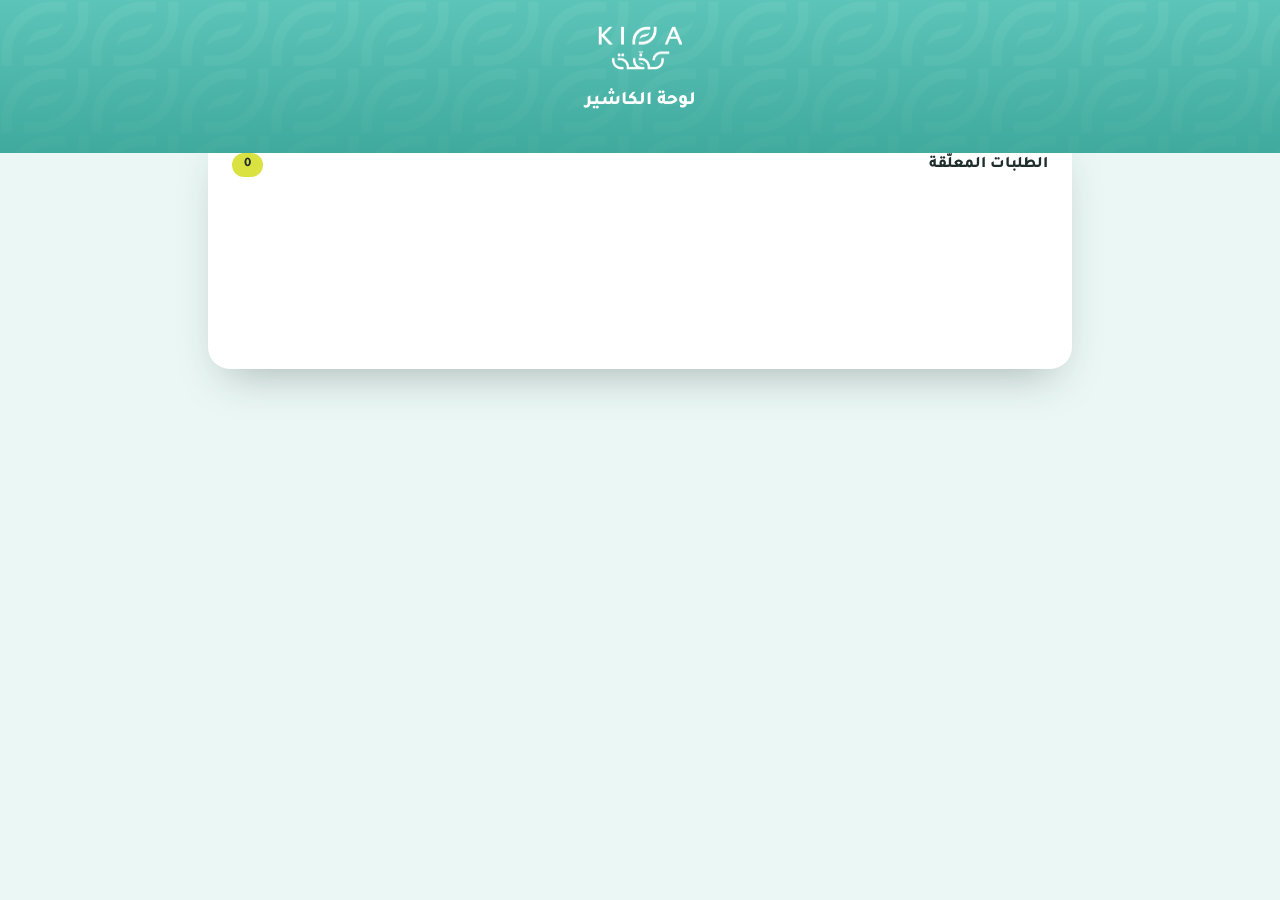
==== static/dashboard.html @ 1493652e "Add files via upload" ====
<!DOCTYPE html>
<html lang="ar" dir="rtl">
<head>
<meta charset="UTF-8" />
<meta name="viewport" content="width=device-width, initial-scale=1" />
<title>كفة | لوحة الكاشير</title>
<link rel="icon" href="assets/icon-teal.png" />
<link rel="stylesheet" href="style.css" />
</head>
<body>

<div class="kiffa-pattern-bg">
  <div class="dash-header">
    <img class="logo" src="assets/lockup-white.png" alt="كفة" />
    <h1>لوحة الكاشير</h1>
  </div>
</div>

<div class="dash-wrap">
  <div class="dash-panel">
    <div class="panel-title">
      <h2>الطلبات المعلّقة</h2>
      <span class="pending-count" id="pending-count">0</span>
    </div>
    <div id="orders-grid" class="orders-grid"></div>
    <div id="empty-state" class="empty-state hidden">
      <div class="emoji">☕</div>
      لا توجد طلبات معلّقة حالياً
    </div>
  </div>
</div>

<div class="confirm-overlay hidden" id="confirm-overlay">
  <div class="confirm-box">
    <div>تأكيد جاهزية الفاتورة</div>
    <div class="order-num" id="confirm-invoice-num">—</div>
    <div class="actions">
      <button class="btn btn-ghost" id="cancel-confirm">إلغاء</button>
      <button class="btn btn-primary" id="do-confirm">تأكيد الجاهزية</button>
    </div>
  </div>
</div>

<script src="config.js"></script>
<script src="dashboard.js"></script>
</body>
</html>
---- static/style.css ----
@import url('https://fonts.googleapis.com/css2?family=Tajawal:wght@400;500;700;800&family=Lato:wght@400;700;900&display=swap');

:root {
  --teal: #5cc4b9;
  --teal-dark: #3fa89c;
  --teal-darker: #2c8a80;
  --teal-light: #eaf7f5;
  --lime: #dae242;
  --magenta: #941b81;
  --ink: #1f2d2b;
  --muted: #6b7f7c;
  --card-radius: 22px;
  --shadow: 0 20px 45px -18px rgba(31, 45, 43, 0.35);
}

* { box-sizing: border-box; }

html, body {
  margin: 0;
  padding: 0;
  min-height: 100%;
  font-family: 'Tajawal', 'Lato', sans-serif;
  color: var(--ink);
  background: var(--teal-light);
}

body {
  direction: rtl;
}

.kiffa-pattern-bg {
  background-color: var(--teal);
  background-image: url('assets/icon-white.png');
  background-repeat: repeat;
  background-size: 90px auto;
  background-blend-mode: soft-light;
  position: relative;
}

.kiffa-pattern-bg::before {
  content: "";
  position: absolute;
  inset: 0;
  background: linear-gradient(180deg, rgba(92,196,184,0.85), rgba(63,168,156,0.95));
}

.kiffa-pattern-bg > * {
  position: relative;
  z-index: 1;
}

.brand-header {
  padding: 34px 20px 46px;
  text-align: center;
}

.brand-header img.logo {
  height: 56px;
  width: auto;
  margin-bottom: 10px;
}

.brand-header .tagline {
  color: #fff;
  font-weight: 500;
  font-size: 15px;
  opacity: 0.92;
  margin: 0;
}

.page-wrap {
  max-width: 480px;
  margin: 0 auto;
  padding: 0 18px 60px;
}

.card {
  background: #fff;
  border-radius: var(--card-radius);
  box-shadow: var(--shadow);
  padding: 30px 26px;
  margin-top: -32px;
}

.card h1 {
  font-size: 22px;
  font-weight: 800;
  margin: 0 0 6px;
  color: var(--ink);
}

.card .sub {
  color: var(--muted);
  font-size: 14.5px;
  margin: 0 0 22px;
  line-height: 1.7;
}

label.field-label {
  display: block;
  font-weight: 700;
  font-size: 14px;
  margin-bottom: 8px;
  color: var(--ink);
}

input[type="text"], input[type="tel"], input[type="number"] {
  width: 100%;
  padding: 15px 16px;
  border-radius: 14px;
  border: 2px solid #e3efed;
  font-size: 20px;
  font-family: 'Lato', 'Tajawal', sans-serif;
  text-align: center;
  letter-spacing: 1px;
  outline: none;
  transition: border-color .15s ease;
  background: #fbfefe;
}

input[type="text"]:focus, input[type="tel"]:focus, input[type="number"]:focus {
  border-color: var(--teal);
}

.btn {
  display: inline-flex;
  align-items: center;
  justify-content: center;
  gap: 8px;
  width: 100%;
  padding: 16px 20px;
  border-radius: 14px;
  border: none;
  font-family: 'Tajawal', sans-serif;
  font-weight: 800;
  font-size: 16px;
  cursor: pointer;
  text-decoration: none;
  transition: transform .12s ease, box-shadow .12s ease, opacity .12s ease;
}

.btn:active { transform: scale(0.98); }

.btn-primary {
  background: var(--teal);
  color: #fff;
  box-shadow: 0 12px 24px -10px rgba(92,196,184,0.7);
  margin-top: 18px;
}

.btn-primary:hover { background: var(--teal-dark); }

.btn-outline {
  background: #fff;
  color: var(--teal-darker);
  border: 2px solid var(--teal);
}

.btn-ghost {
  background: transparent;
  color: var(--muted);
  font-weight: 600;
}

.btn:disabled {
  opacity: 0.55;
  cursor: not-allowed;
}

/* Waiting state */
.status-badge {
  display: inline-flex;
  align-items: center;
  gap: 8px;
  background: var(--teal-light);
  color: var(--teal-darker);
  font-weight: 700;
  font-size: 13px;
  padding: 8px 14px;
  border-radius: 999px;
  margin-bottom: 18px;
}

.status-badge .dot {
  width: 8px;
  height: 8px;
  border-radius: 50%;
  background: var(--teal);
  animation: pulse 1.4s infinite;
}

@keyframes pulse {
  0%, 100% { opacity: 1; transform: scale(1); }
  50% { opacity: 0.4; transform: scale(0.75); }
}

.invoice-display {
  text-align: center;
  padding: 26px 0 10px;
}

.invoice-display .num {
  font-family: 'Lato', sans-serif;
  font-weight: 900;
  font-size: 46px;
  color: var(--teal-darker);
  letter-spacing: 1px;
}

.invoice-display .cup {
  font-size: 54px;
  display: block;
  margin-bottom: 6px;
  animation: bob 2.2s ease-in-out infinite;
}

@keyframes bob {
  0%, 100% { transform: translateY(0); }
  50% { transform: translateY(-8px); }
}

.waiting-text {
  text-align: center;
  color: var(--muted);
  font-size: 14.5px;
  line-height: 1.8;
  margin-top: 4px;
}

.ready-hero {
  text-align: center;
  padding: 10px 0 6px;
}

.ready-hero .check {
  width: 84px;
  height: 84px;
  border-radius: 50%;
  background: var(--teal);
  color: #fff;
  display: flex;
  align-items: center;
  justify-content: center;
  font-size: 42px;
  margin: 0 auto 18px;
  box-shadow: 0 14px 30px -10px rgba(92,196,184,0.8);
  animation: pop .4s cubic-bezier(.34,1.56,.64,1);
}

@keyframes pop {
  0% { transform: scale(0); }
  100% { transform: scale(1); }
}

.ready-hero h2 {
  font-size: 24px;
  font-weight: 800;
  margin: 0 0 8px;
}

.ready-hero p {
  color: var(--muted);
  margin: 0;
}

.hidden { display: none !important; }

/* Modal */
.modal-overlay {
  position: fixed;
  inset: 0;
  background: rgba(20, 40, 38, 0.55);
  display: flex;
  align-items: flex-end;
  justify-content: center;
  z-index: 50;
  animation: fadeIn .2s ease;
}

@keyframes fadeIn { from { opacity: 0; } to { opacity: 1; } }

@media (min-width: 560px) {
  .modal-overlay { align-items: center; }
}

.modal-sheet {
  background: #fff;
  width: 100%;
  max-width: 460px;
  max-height: 92vh;
  overflow-y: auto;
  border-radius: 26px 26px 0 0;
  padding: 8px 0 26px;
  animation: slideUp .28s ease;
}

@media (min-width: 560px) {
  .modal-sheet { border-radius: 26px; }
}

@keyframes slideUp {
  from { transform: translateY(40px); opacity: 0; }
  to { transform: translateY(0); opacity: 1; }
}

.modal-section {
  padding: 26px 26px 22px;
}

.modal-section + .modal-section {
  border-top: 8px solid var(--teal-light);
}

.modal-section h3 {
  font-size: 19px;
  font-weight: 800;
  margin: 0 0 4px;
  color: var(--ink);
  text-align: center;
}

.modal-section .modal-sub {
  text-align: center;
  color: var(--muted);
  font-size: 14px;
  margin: 0 0 20px;
}

.stars {
  display: flex;
  justify-content: center;
  gap: 10px;
  font-size: 38px;
  margin-bottom: 18px;
  direction: ltr;
}

.stars .star {
  cursor: pointer;
  color: #e2e2e2;
  transition: transform .1s ease, color .1s ease;
  user-select: none;
}

.stars .star.filled {
  color: var(--lime);
  text-shadow: 0 4px 10px rgba(218,226,66,0.5);
}

.stars .star:hover { transform: scale(1.15); }

textarea {
  width: 100%;
  min-height: 84px;
  border-radius: 14px;
  border: 2px solid #e3efed;
  padding: 13px 15px;
  font-family: 'Tajawal', sans-serif;
  font-size: 14.5px;
  resize: vertical;
  outline: none;
  margin-bottom: 4px;
}

textarea:focus { border-color: var(--teal); }

.location-card {
  background: var(--teal-light);
  border-radius: 16px;
  padding: 20px 18px;
  text-align: center;
}

.location-card .pin {
  font-size: 34px;
  margin-bottom: 8px;
}

.location-card .branch-name {
  font-weight: 800;
  font-size: 15.5px;
  margin-bottom: 4px;
}

.location-card .branch-addr {
  color: var(--muted);
  font-size: 13px;
  margin-bottom: 16px;
}

.location-actions {
  display: flex;
  flex-direction: column;
  gap: 10px;
}

.icon-link {
  color: var(--magenta);
  font-weight: 700;
}

/* Toast */
.toast {
  position: fixed;
  top: 18px;
  left: 50%;
  transform: translateX(-50%) translateY(-120%);
  background: var(--ink);
  color: #fff;
  padding: 14px 22px;
  border-radius: 14px;
  font-weight: 700;
  font-size: 14px;
  z-index: 80;
  transition: transform .35s cubic-bezier(.34,1.56,.64,1);
  box-shadow: var(--shadow);
  white-space: nowrap;
}

.toast.show { transform: translateX(-50%) translateY(0); }

/* Dashboard */
.dash-header {
  padding: 26px 20px 40px;
  text-align: center;
}

.dash-header img.logo { height: 44px; margin-bottom: 8px; }

.dash-header h1 {
  color: #fff;
  font-size: 19px;
  font-weight: 800;
  margin: 4px 0 0;
}

.dash-wrap {
  max-width: 900px;
  margin: -24px auto 40px;
  padding: 0 18px;
}

.dash-panel {
  background: #fff;
  border-radius: var(--card-radius);
  box-shadow: var(--shadow);
  padding: 24px;
  min-height: 240px;
}

.dash-panel .panel-title {
  display: flex;
  align-items: center;
  justify-content: space-between;
  margin-bottom: 18px;
}

.dash-panel .panel-title h2 {
  font-size: 16px;
  font-weight: 800;
  margin: 0;
}

.pending-count {
  background: var(--lime);
  color: var(--ink);
  font-weight: 800;
  font-size: 13px;
  padding: 4px 12px;
  border-radius: 999px;
}

.orders-grid {
  display: grid;
  grid-template-columns: repeat(auto-fill, minmax(150px, 1fr));
  gap: 14px;
}

.order-card {
  background: var(--teal-light);
  border: 2px solid transparent;
  border-radius: 16px;
  padding: 18px 12px;
  text-align: center;
  cursor: pointer;
  transition: border-color .15s ease, transform .1s ease;
}

.order-card:hover {
  border-color: var(--teal);
  transform: translateY(-2px);
}

.order-card .order-num {
  font-family: 'Lato', sans-serif;
  font-weight: 900;
  font-size: 26px;
  color: var(--teal-darker);
  direction: ltr;
}

.order-card .order-wait {
  font-size: 12px;
  color: var(--muted);
  margin-top: 6px;
}

.empty-state {
  text-align: center;
  color: var(--muted);
  padding: 50px 10px;
}

.empty-state .emoji { font-size: 40px; margin-bottom: 10px; }

/* Confirm dialog for dashboard */
.confirm-overlay {
  position: fixed;
  inset: 0;
  background: rgba(20,40,38,0.55);
  display: flex;
  align-items: center;
  justify-content: center;
  z-index: 60;
}

.confirm-box {
  background: #fff;
  border-radius: 20px;
  padding: 30px 28px;
  max-width: 340px;
  width: 90%;
  text-align: center;
  box-shadow: var(--shadow);
}

.confirm-box .order-num {
  font-family: 'Lato', sans-serif;
  font-weight: 900;
  font-size: 40px;
  color: var(--teal-darker);
  margin: 6px 0 20px;
  direction: ltr;
}

.confirm-box .actions {
  display: flex;
  flex-direction: column-reverse;
  gap: 10px;
  margin-top: 6px;
}
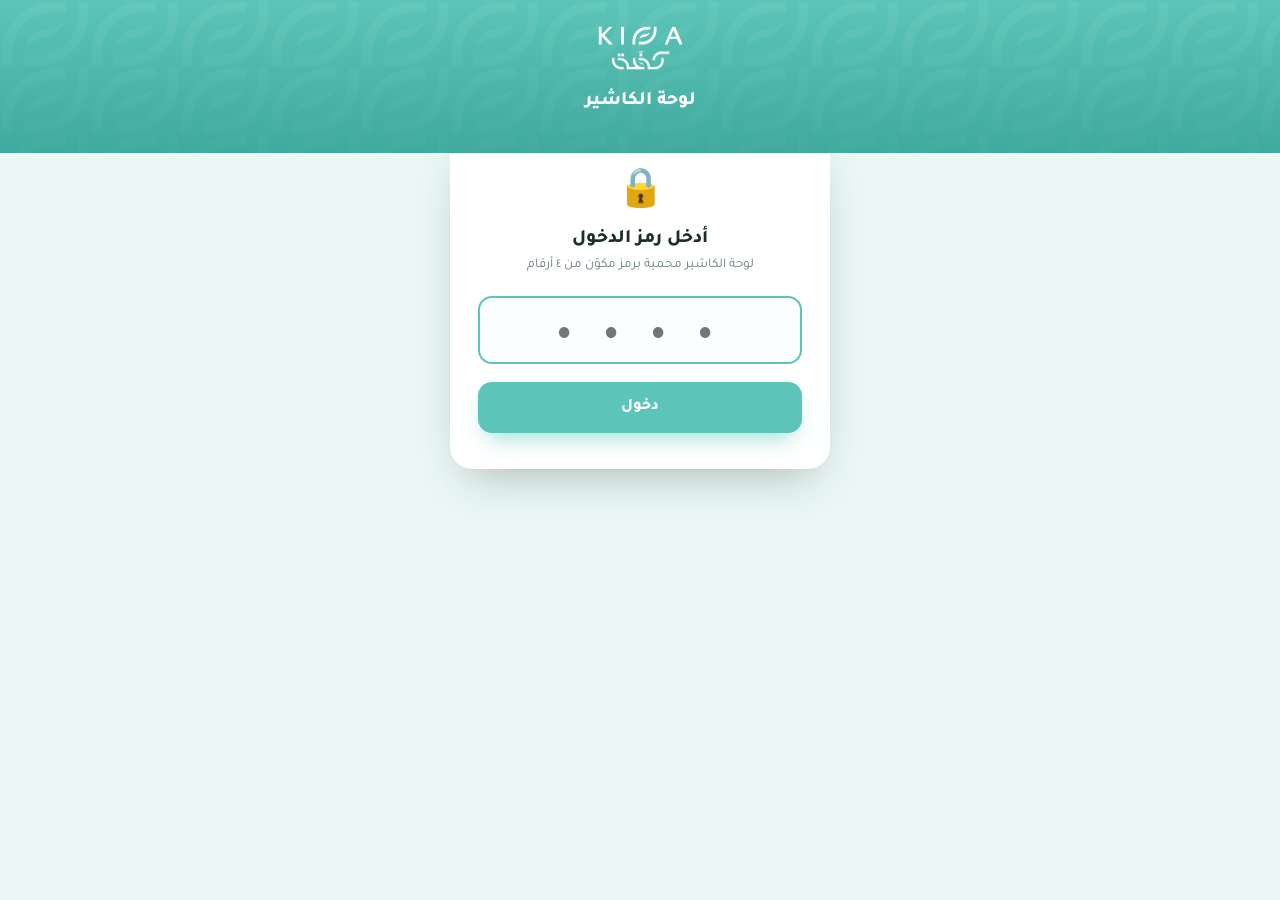
==== commit b0091dc8: "Add files via upload" ====
--- a/static/dashboard.html
+++ b/static/dashboard.html
@@ -17,7 +17,18 @@
 </div>
 
 <div class="dash-wrap">
-  <div class="dash-panel">
+
+  <!-- PIN screen -->
+  <div id="pin-screen" class="dash-panel pin-panel">
+    <div class="pin-lock">🔒</div>
+    <h2>أدخل رمز الدخول</h2>
+    <p class="pin-sub">لوحة الكاشير محمية برمز مكوّن من ٤ أرقام</p>
+    <input type="password" inputmode="numeric" id="pin-input" class="pin-input" maxlength="4" placeholder="• • • •" autocomplete="off" />
+    <button class="btn btn-primary" id="pin-btn">دخول</button>
+    <p id="pin-error" class="pin-error hidden">الرمز غير صحيح، حاول مرة أخرى</p>
+  </div>
+
+  <div id="dash-main" class="dash-panel hidden">
     <div class="panel-title">
       <h2>الطلبات المعلّقة</h2>
       <span class="pending-count" id="pending-count">0</span>
@@ -28,6 +39,7 @@
       لا توجد طلبات معلّقة حالياً
     </div>
   </div>
+
 </div>
 
 <div class="confirm-overlay hidden" id="confirm-overlay">
--- a/static/style.css
+++ b/static/style.css
@@ -49,6 +49,28 @@
   z-index: 1;
 }
 
+.hero-header {
+  width: 100%;
+  aspect-ratio: 1290 / 540;
+  max-height: 250px;
+  min-height: 150px;
+  background: var(--teal) url('assets/header.png') center / cover no-repeat;
+  position: relative;
+}
+
+.hero-header .tagline {
+  position: absolute;
+  bottom: 8px;
+  left: 0;
+  right: 0;
+  text-align: center;
+  color: #fff;
+  font-weight: 700;
+  font-size: 15px;
+  margin: 0;
+  text-shadow: 0 1px 8px rgba(44, 138, 128, 0.6);
+}
+
 .brand-header {
   padding: 34px 20px 46px;
   text-align: center;
@@ -79,7 +101,7 @@
   border-radius: var(--card-radius);
   box-shadow: var(--shadow);
   padding: 30px 26px;
-  margin-top: -32px;
+  margin-top: 34px;
 }
 
 .card h1 {
@@ -185,7 +207,7 @@
   width: 8px;
   height: 8px;
   border-radius: 50%;
-  background: var(--teal);
+  background: var(--magenta);
   animation: pulse 1.4s infinite;
 }
 
@@ -207,16 +229,18 @@
   letter-spacing: 1px;
 }
 
-.invoice-display .cup {
-  font-size: 54px;
+.invoice-display .cup-img {
+  height: 94px;
+  width: auto;
   display: block;
-  margin-bottom: 6px;
-  animation: bob 2.2s ease-in-out infinite;
-}
-
-@keyframes bob {
-  0%, 100% { transform: translateY(0); }
-  50% { transform: translateY(-8px); }
+  margin: 0 auto 10px;
+  animation: flyCup 2.6s ease-in-out infinite;
+  filter: drop-shadow(0 14px 14px rgba(31, 45, 43, 0.18));
+}
+
+@keyframes flyCup {
+  0%, 100% { transform: translateY(0) rotate(-3deg); }
+  50% { transform: translateY(-14px) rotate(3deg); }
 }
 
 .waiting-text {
@@ -513,6 +537,54 @@
 
 .empty-state .emoji { font-size: 40px; margin-bottom: 10px; }
 
+/* PIN screen */
+.pin-panel {
+  max-width: 380px;
+  margin: 0 auto;
+  text-align: center;
+  padding: 36px 28px;
+}
+
+.pin-panel .pin-lock {
+  font-size: 38px;
+  margin-bottom: 10px;
+}
+
+.pin-panel h2 {
+  font-size: 19px;
+  font-weight: 800;
+  margin: 0 0 6px;
+}
+
+.pin-panel .pin-sub {
+  color: var(--muted);
+  font-size: 13.5px;
+  margin: 0 0 22px;
+}
+
+.pin-input {
+  width: 100%;
+  padding: 15px 16px;
+  border-radius: 14px;
+  border: 2px solid #e3efed;
+  font-size: 28px;
+  font-family: 'Lato', sans-serif;
+  text-align: center;
+  letter-spacing: 12px;
+  outline: none;
+  background: #fbfefe;
+  direction: ltr;
+}
+
+.pin-input:focus { border-color: var(--teal); }
+
+.pin-error {
+  color: #b23b3b;
+  font-size: 13.5px;
+  font-weight: 700;
+  margin: 12px 0 0;
+}
+
 /* Confirm dialog for dashboard */
 .confirm-overlay {
   position: fixed;
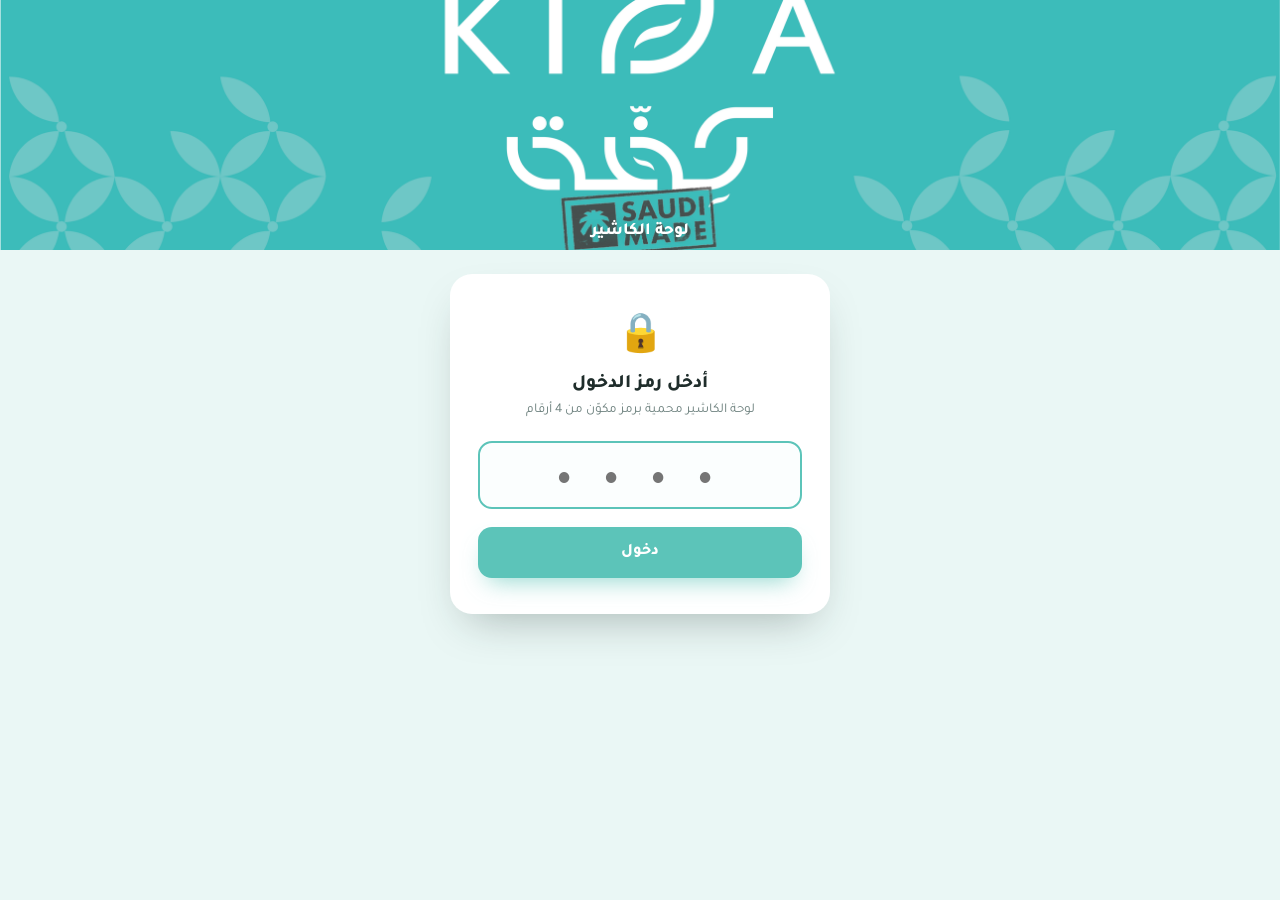
==== commit df17a04a: "Add files via upload" ====
--- a/static/dashboard.html
+++ b/static/dashboard.html
@@ -9,11 +9,8 @@
 </head>
 <body>
 
-<div class="kiffa-pattern-bg">
-  <div class="dash-header">
-    <img class="logo" src="assets/lockup-white.png" alt="كفة" />
-    <h1>لوحة الكاشير</h1>
-  </div>
+<div class="hero-header" role="img" aria-label="كفة">
+  <h1 class="hero-title">لوحة الكاشير</h1>
 </div>
 
 <div class="dash-wrap">
@@ -22,7 +19,7 @@
   <div id="pin-screen" class="dash-panel pin-panel">
     <div class="pin-lock">🔒</div>
     <h2>أدخل رمز الدخول</h2>
-    <p class="pin-sub">لوحة الكاشير محمية برمز مكوّن من ٤ أرقام</p>
+    <p class="pin-sub">لوحة الكاشير محمية برمز مكوّن من 4 أرقام</p>
     <input type="password" inputmode="numeric" id="pin-input" class="pin-input" maxlength="4" placeholder="• • • •" autocomplete="off" />
     <button class="btn btn-primary" id="pin-btn">دخول</button>
     <p id="pin-error" class="pin-error hidden">الرمز غير صحيح، حاول مرة أخرى</p>
@@ -38,6 +35,22 @@
       <div class="emoji">☕</div>
       لا توجد طلبات معلّقة حالياً
     </div>
+  </div>
+
+  <div id="ratings-panel" class="dash-panel hidden">
+    <div class="panel-title">
+      <h2>التقييمات</h2>
+      <div class="ratings-meta">
+        <span class="avg-rating" id="avg-rating">—</span>
+        <span class="pending-count" id="ratings-count">0</span>
+      </div>
+    </div>
+    <div id="ratings-list"></div>
+    <div id="ratings-empty" class="empty-state">
+      <div class="emoji">💬</div>
+      لا توجد تقييمات بعد
+    </div>
+    <p class="ratings-note">التقييمات تُحذف تلقائياً بعد 30 يوماً</p>
   </div>
 
 </div>
--- a/static/style.css
+++ b/static/style.css
@@ -56,6 +56,19 @@
   min-height: 150px;
   background: var(--teal) url('assets/header.png') center / cover no-repeat;
   position: relative;
+}
+
+.hero-header .hero-title {
+  position: absolute;
+  bottom: 8px;
+  left: 0;
+  right: 0;
+  text-align: center;
+  color: #fff;
+  font-weight: 800;
+  font-size: 17px;
+  margin: 0;
+  text-shadow: 0 1px 8px rgba(44, 138, 128, 0.6);
 }
 
 .hero-header .tagline {
@@ -460,8 +473,12 @@
 
 .dash-wrap {
   max-width: 900px;
-  margin: -24px auto 40px;
+  margin: 24px auto 40px;
   padding: 0 18px;
+}
+
+.dash-wrap .dash-panel + .dash-panel {
+  margin-top: 20px;
 }
 
 .dash-panel {
@@ -536,6 +553,77 @@
 }
 
 .empty-state .emoji { font-size: 40px; margin-bottom: 10px; }
+
+/* Ratings panel */
+.ratings-meta {
+  display: flex;
+  align-items: center;
+  gap: 10px;
+}
+
+.avg-rating {
+  background: var(--magenta);
+  color: #fff;
+  font-weight: 800;
+  font-size: 13px;
+  padding: 4px 12px;
+  border-radius: 999px;
+}
+
+.rating-item {
+  background: var(--teal-light);
+  border-radius: 14px;
+  padding: 14px 16px;
+}
+
+.rating-item + .rating-item {
+  margin-top: 10px;
+}
+
+.rating-head {
+  display: flex;
+  align-items: center;
+  gap: 10px;
+}
+
+.rating-stars {
+  color: var(--magenta);
+  font-size: 17px;
+  letter-spacing: 2px;
+  direction: ltr;
+}
+
+.rating-stars .off {
+  color: #d5e4e1;
+}
+
+.rating-invoice {
+  font-family: 'Lato', sans-serif;
+  font-weight: 700;
+  font-size: 13px;
+  color: var(--teal-darker);
+  direction: ltr;
+}
+
+.rating-date {
+  margin-inline-start: auto;
+  font-size: 12px;
+  color: var(--muted);
+}
+
+.rating-text {
+  margin: 8px 0 0;
+  font-size: 14px;
+  color: var(--ink);
+  line-height: 1.7;
+}
+
+.ratings-note {
+  text-align: center;
+  color: var(--muted);
+  font-size: 12px;
+  margin: 16px 0 0;
+}
 
 /* PIN screen */
 .pin-panel {
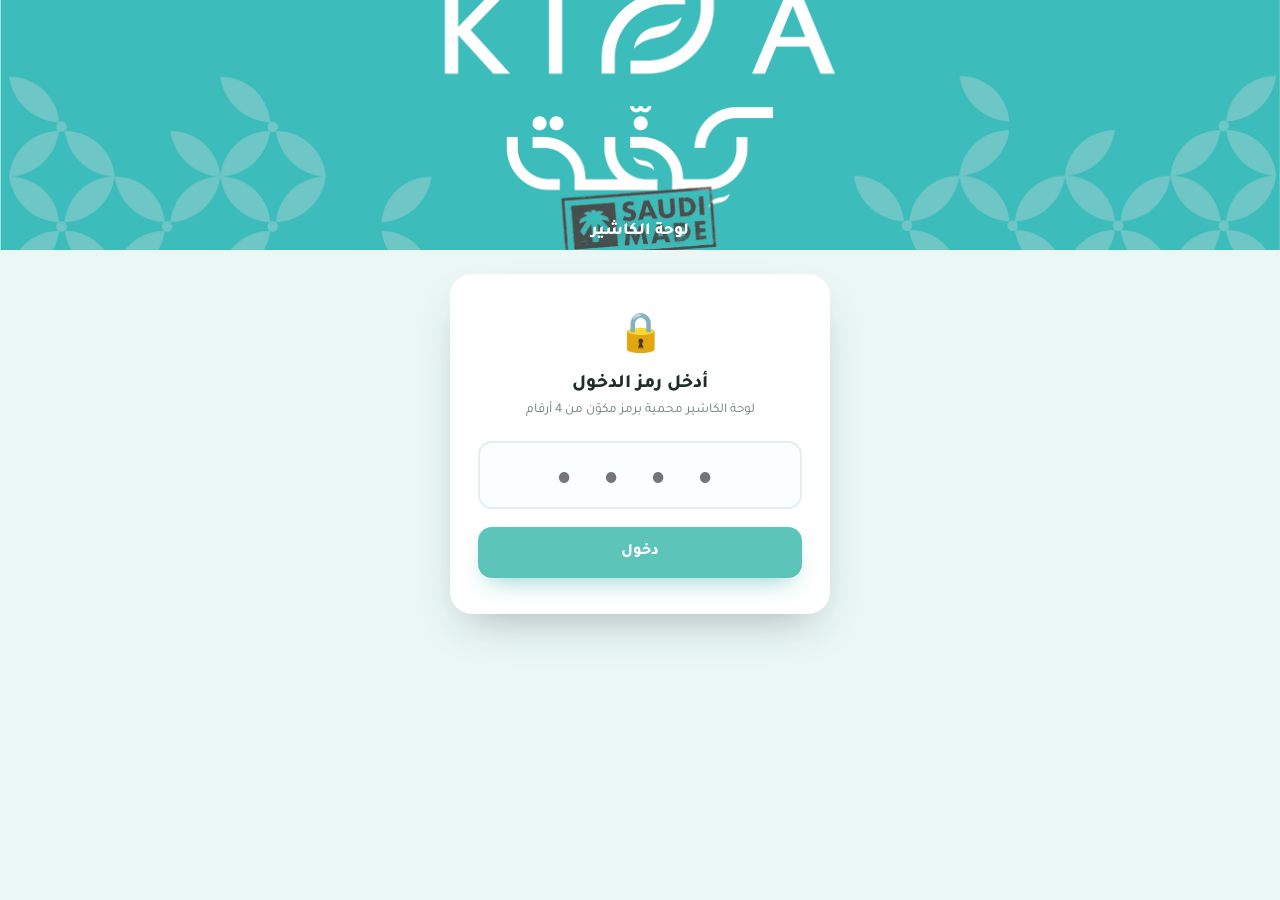
==== commit 51fd14e5: "Update static/dashboard.html (KIFFA notify app)" ====
--- a/static/dashboard.html
+++ b/static/dashboard.html
@@ -37,22 +37,6 @@
     </div>
   </div>
 
-  <div id="ratings-panel" class="dash-panel hidden">
-    <div class="panel-title">
-      <h2>التقييمات</h2>
-      <div class="ratings-meta">
-        <span class="avg-rating" id="avg-rating">—</span>
-        <span class="pending-count" id="ratings-count">0</span>
-      </div>
-    </div>
-    <div id="ratings-list"></div>
-    <div id="ratings-empty" class="empty-state">
-      <div class="emoji">💬</div>
-      لا توجد تقييمات بعد
-    </div>
-    <p class="ratings-note">التقييمات تُحذف تلقائياً بعد 30 يوماً</p>
-  </div>
-
 </div>
 
 <div class="confirm-overlay hidden" id="confirm-overlay">
--- a/static/style.css
+++ b/static/style.css
@@ -24,9 +24,7 @@
   background: var(--teal-light);
 }
 
-body {
-  direction: rtl;
-}
+/* الاتجاه يتحدد من سمة dir في وسم html (يتبدل مع اللغة في صفحة العميل) */
 
 .kiffa-pattern-bg {
   background-color: var(--teal);
@@ -56,6 +54,27 @@
   min-height: 150px;
   background: var(--teal) url('assets/header.png') center / cover no-repeat;
   position: relative;
+}
+
+.lang-toggle {
+  position: absolute;
+  top: 12px;
+  inset-inline-end: 12px;
+  z-index: 5;
+  background: rgba(255, 255, 255, 0.92);
+  color: var(--teal-darker);
+  border: none;
+  border-radius: 999px;
+  padding: 7px 16px;
+  font-family: 'Tajawal', 'Lato', sans-serif;
+  font-weight: 800;
+  font-size: 13px;
+  cursor: pointer;
+  box-shadow: 0 4px 12px rgba(31, 45, 43, 0.15);
+}
+
+.lang-toggle:active {
+  transform: scale(0.96);
 }
 
 .hero-header .hero-title {
@@ -300,6 +319,33 @@
   margin: 0;
 }
 
+.thanks-hero {
+  text-align: center;
+  padding: 20px 0 12px;
+}
+
+.thanks-hero .thanks-icon {
+  height: 62px;
+  width: auto;
+  margin-bottom: 18px;
+  animation: pop .4s cubic-bezier(.34,1.56,.64,1);
+}
+
+.thanks-hero h2 {
+  font-size: 21px;
+  font-weight: 800;
+  color: var(--ink);
+  margin: 0 0 10px;
+  line-height: 1.6;
+}
+
+.thanks-hero p {
+  color: var(--teal-darker);
+  font-size: 18px;
+  font-weight: 700;
+  margin: 0;
+}
+
 .hidden { display: none !important; }
 
 /* Modal */
@@ -316,6 +362,42 @@
 
 @keyframes fadeIn { from { opacity: 0; } to { opacity: 1; } }
 
+.notice-overlay {
+  position: fixed;
+  inset: 0;
+  background: rgba(20, 40, 38, 0.55);
+  display: flex;
+  align-items: center;
+  justify-content: center;
+  z-index: 60;
+  padding: 20px;
+  animation: fadeIn .2s ease;
+}
+
+.notice-card {
+  background: #fff;
+  width: 100%;
+  max-width: 340px;
+  border-radius: 20px;
+  padding: 28px 24px 22px;
+  text-align: center;
+  animation: slideUp .28s ease;
+}
+
+.notice-card .notice-icon {
+  margin-bottom: 12px;
+  display: flex;
+  justify-content: center;
+}
+
+.notice-card p {
+  font-size: 15.5px;
+  font-weight: 700;
+  color: var(--ink);
+  line-height: 1.7;
+  margin: 0 0 20px;
+}
+
 @media (min-width: 560px) {
   .modal-overlay { align-items: center; }
 }
@@ -323,12 +405,81 @@
 .modal-sheet {
   background: #fff;
   width: 100%;
-  max-width: 460px;
-  max-height: 92vh;
+  max-width: 430px;
+  max-height: 85vh;
+  max-height: 85dvh; /* آيفون: يحسب شريط سفاري السفلي */
   overflow-y: auto;
   border-radius: 26px 26px 0 0;
-  padding: 8px 0 26px;
+  padding: 0 0 18px;
   animation: slideUp .28s ease;
+}
+
+.modal-topbar {
+  background: var(--magenta);
+  color: #fff;
+  text-align: center;
+  font-weight: 800;
+  font-size: 17px;
+  letter-spacing: 1px;
+  padding: 13px 20px;
+  border-radius: 26px 26px 0 0;
+  position: sticky;
+  top: 0;
+  z-index: 2;
+  overflow: hidden;
+}
+
+/* لمعة تمسح البانر بشكل دوري للفت الانتباه */
+.modal-topbar::after {
+  content: "";
+  position: absolute;
+  top: 0;
+  bottom: 0;
+  width: 70px;
+  left: -90px;
+  background: linear-gradient(105deg, transparent, rgba(255, 255, 255, 0.55), transparent);
+  transform: skewX(-12deg);
+  animation: bannerShine 2.6s ease-in-out infinite;
+}
+
+@keyframes bannerShine {
+  0% { left: -90px; }
+  55%, 100% { left: calc(100% + 50px); }
+}
+
+@media (max-width: 559px) {
+  .modal-topbar { border-radius: 0; }
+}
+
+.note-block {
+  background: var(--teal-light);
+  border-radius: 16px;
+  padding: 13px 14px;
+  text-align: center;
+  margin-top: 12px;
+}
+
+.note-block h4 {
+  margin: 0 0 3px;
+  font-size: 17px;
+  font-weight: 800;
+  color: var(--ink);
+}
+
+.note-block p {
+  margin: 0 0 10px;
+  font-size: 13px;
+  color: var(--muted);
+}
+
+.btn-whatsapp {
+  background: #25d366;
+  color: #fff;
+  box-shadow: 0 10px 20px -10px rgba(37, 211, 102, 0.7);
+}
+
+.btn-whatsapp:hover {
+  background: #1fb857;
 }
 
 @media (min-width: 560px) {
@@ -341,15 +492,15 @@
 }
 
 .modal-section {
-  padding: 26px 26px 22px;
+  padding: 16px 20px 14px;
 }
 
 .modal-section + .modal-section {
-  border-top: 8px solid var(--teal-light);
+  border-top: 6px solid var(--teal-light);
 }
 
 .modal-section h3 {
-  font-size: 19px;
+  font-size: 17px;
   font-weight: 800;
   margin: 0 0 4px;
   color: var(--ink);
@@ -359,32 +510,9 @@
 .modal-section .modal-sub {
   text-align: center;
   color: var(--muted);
-  font-size: 14px;
-  margin: 0 0 20px;
-}
-
-.stars {
-  display: flex;
-  justify-content: center;
-  gap: 10px;
-  font-size: 38px;
-  margin-bottom: 18px;
-  direction: ltr;
-}
-
-.stars .star {
-  cursor: pointer;
-  color: #e2e2e2;
-  transition: transform .1s ease, color .1s ease;
-  user-select: none;
-}
-
-.stars .star.filled {
-  color: var(--lime);
-  text-shadow: 0 4px 10px rgba(218,226,66,0.5);
-}
-
-.stars .star:hover { transform: scale(1.15); }
+  font-size: 13.5px;
+  margin: 0 0 12px;
+}
 
 textarea {
   width: 100%;
@@ -404,13 +532,17 @@
 .location-card {
   background: var(--teal-light);
   border-radius: 16px;
-  padding: 20px 18px;
+  padding: 13px 14px;
   text-align: center;
 }
 
 .location-card .pin {
-  font-size: 34px;
-  margin-bottom: 8px;
+  margin-bottom: 4px;
+}
+
+.location-card .pin svg {
+  width: 28px;
+  height: 28px;
 }
 
 .location-card .branch-name {
@@ -422,7 +554,12 @@
 .location-card .branch-addr {
   color: var(--muted);
   font-size: 13px;
-  margin-bottom: 16px;
+  margin-bottom: 10px;
+}
+
+/* أزرار أصغر داخل النافذة حتى تناسب الشاشات القصيرة */
+.modal-sheet .btn {
+  padding: 12px 16px;
 }
 
 .location-actions {
@@ -553,77 +690,6 @@
 }
 
 .empty-state .emoji { font-size: 40px; margin-bottom: 10px; }
-
-/* Ratings panel */
-.ratings-meta {
-  display: flex;
-  align-items: center;
-  gap: 10px;
-}
-
-.avg-rating {
-  background: var(--magenta);
-  color: #fff;
-  font-weight: 800;
-  font-size: 13px;
-  padding: 4px 12px;
-  border-radius: 999px;
-}
-
-.rating-item {
-  background: var(--teal-light);
-  border-radius: 14px;
-  padding: 14px 16px;
-}
-
-.rating-item + .rating-item {
-  margin-top: 10px;
-}
-
-.rating-head {
-  display: flex;
-  align-items: center;
-  gap: 10px;
-}
-
-.rating-stars {
-  color: var(--magenta);
-  font-size: 17px;
-  letter-spacing: 2px;
-  direction: ltr;
-}
-
-.rating-stars .off {
-  color: #d5e4e1;
-}
-
-.rating-invoice {
-  font-family: 'Lato', sans-serif;
-  font-weight: 700;
-  font-size: 13px;
-  color: var(--teal-darker);
-  direction: ltr;
-}
-
-.rating-date {
-  margin-inline-start: auto;
-  font-size: 12px;
-  color: var(--muted);
-}
-
-.rating-text {
-  margin: 8px 0 0;
-  font-size: 14px;
-  color: var(--ink);
-  line-height: 1.7;
-}
-
-.ratings-note {
-  text-align: center;
-  color: var(--muted);
-  font-size: 12px;
-  margin: 16px 0 0;
-}
 
 /* PIN screen */
 .pin-panel {
